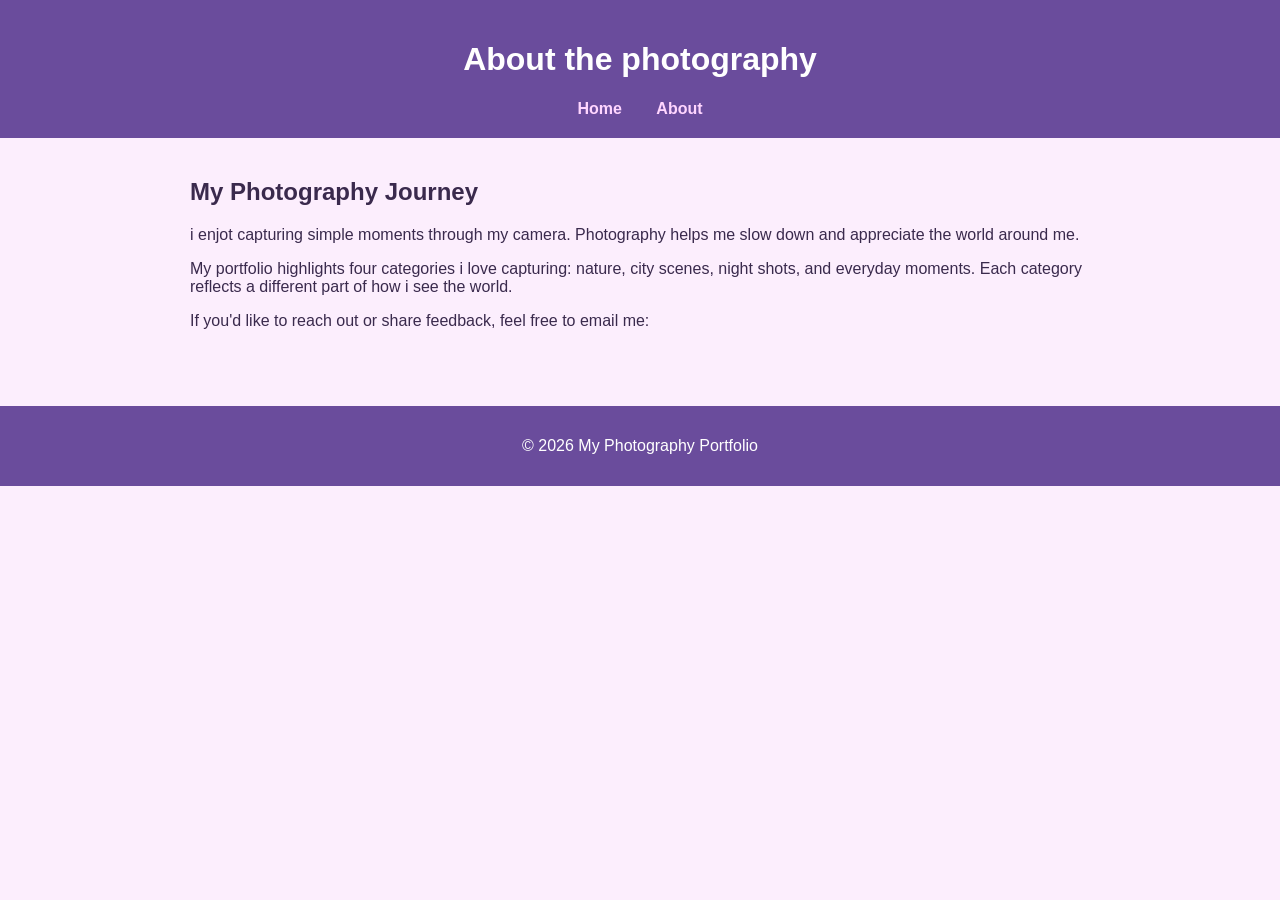
==== about.html @ c1579389 "push all this to github" ====
<!DOCTYPE html>
<html lang="en">
<head>
    <meta charset="UTF-8">
    <meta name="viewport" content="width=device-width, initial-scale=1.0">
    <title>About me</title>
    <link rel="stylesheet" href="style.css">
</head>

<body>
    <header>
        <h1>About the photography</h1>
        <nav>
            <a href="index.html">Home</a>
            <a href="about.html">About</a>
        </nav>
    </header>

    <section class="About">
        <h2>My Photography Journey</h2>
        <p> i enjot capturing simple moments through my camera. Photography helps me slow down and appreciate the world around me.</p>

        <p> My portfolio highlights four categories i love capturing: nature, city scenes, night shots, and everyday moments.
            Each category reflects a different part of how i see the world.
        </p>

        <p> If you'd like to reach out or share feedback, feel free to email me:</p>
        <p> <a href="eishaliftikhar80@gmail.com"></a></p>
    </section>

    <footer> 
        <p>&copy; 2026 My Photography Portfolio</p>
    </footer>
</body>
</html>
---- style.css ----
/* General page styling */
body {
    font-family: arial, sans-serif;
    margin: 0;
    padding: 0;
    background-color: #fceefd;
    color: #3a2a4d;
}

/* Header and navigation */
header {
    background-color: #6a4c9c;
    color: white;
    padding: 20px;
    text-align: center;
}

nav a {
    color: #ffd6ff;
    margin: 0 15px;
    text-decoration: none;
    font-weight: bold;
}

nav a:hover {
    text-decoration: underline;
}

/* Section styling */
section {
    padding: 20px;
    max-width: 900px;
    margin: auto;
}

/* Category layout */
.categories {
     display: grid;
     grid-template-columns: repeat(auto-fit, minmax(250px, 1fr));
     gap: 20px;
}

.category img {
    width: 100%;
    height: auto;
    border-radius: 8px;
    border: 3px solid #d7b4f3;
}

/* Footer */
footer {
    text-align: center;
    padding: 15px;
    background-color: #6a4c9c;
    color: white;
    margin-top: 40px;
}
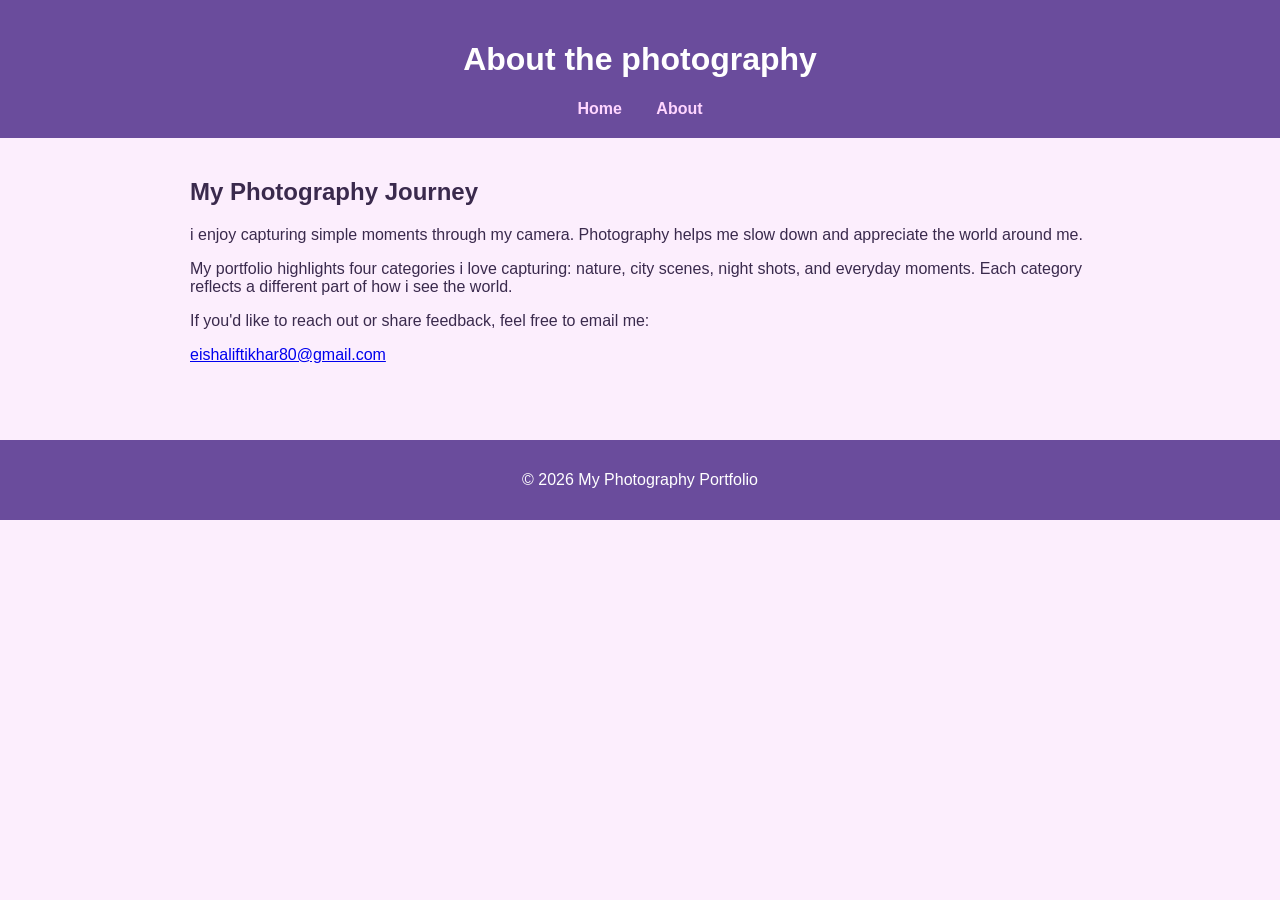
==== commit d97d2fdc: "push this to github" ====
--- a/about.html
+++ b/about.html
@@ -18,14 +18,14 @@
 
     <section class="About">
         <h2>My Photography Journey</h2>
-        <p> i enjot capturing simple moments through my camera. Photography helps me slow down and appreciate the world around me.</p>
+        <p> i enjoy capturing simple moments through my camera. Photography helps me slow down and appreciate the world around me.</p>
 
         <p> My portfolio highlights four categories i love capturing: nature, city scenes, night shots, and everyday moments.
             Each category reflects a different part of how i see the world.
         </p>
 
         <p> If you'd like to reach out or share feedback, feel free to email me:</p>
-        <p> <a href="eishaliftikhar80@gmail.com"></a></p>
+        <p> <a href="mailto:eishaliftikhar80@gmail.com">eishaliftikhar80@gmail.com</a></p>
     </section>
 
     <footer> 
